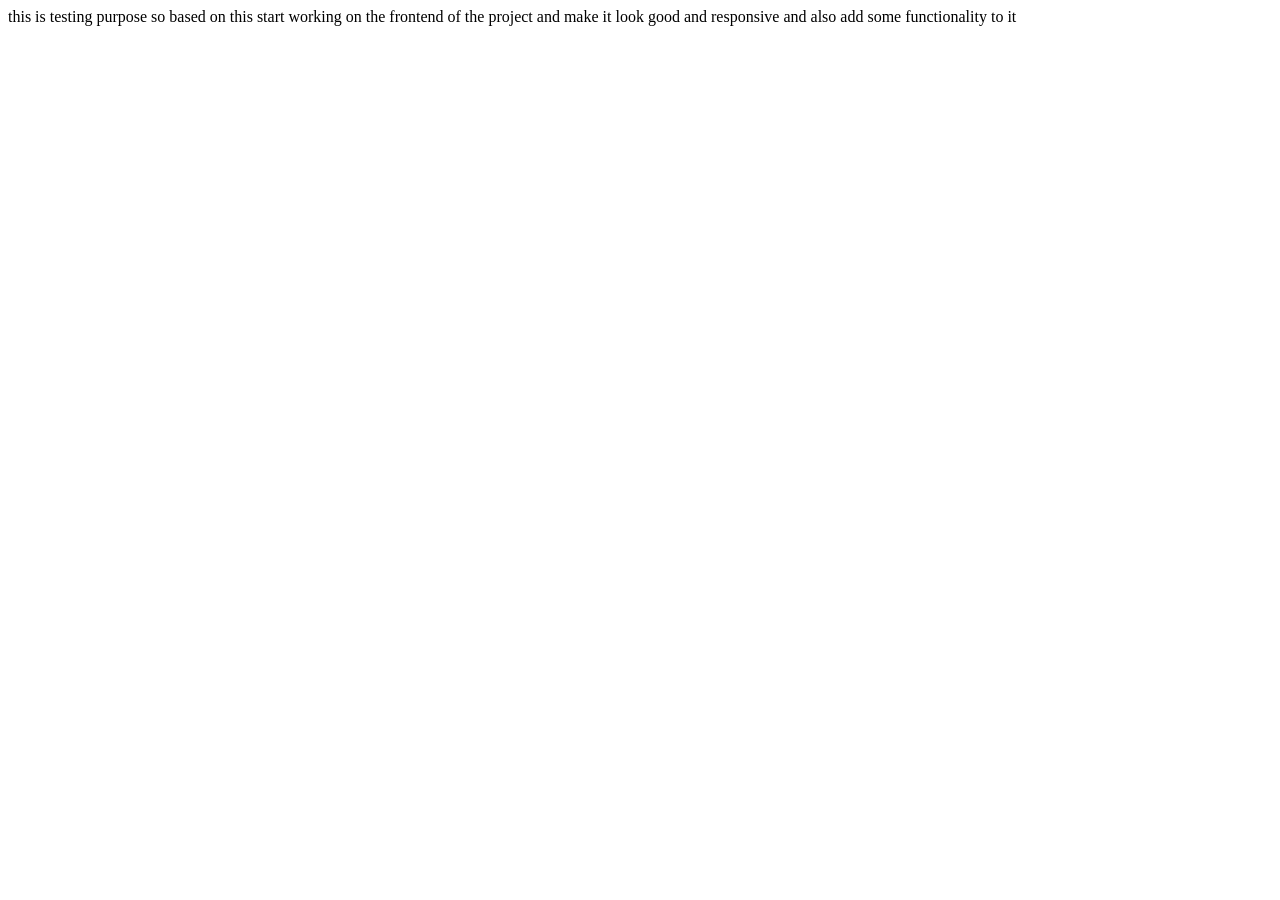
==== Reversify/frontend/index.html @ 89e6e74e "Add files via upload" ====
<!DOCTYPE html>
<html lang="en">
<head>
    <meta charset="UTF-8">
    <meta name="viewport" content="width=device-width, initial-scale=1.0">
    <title>Reversify-Your next-gen reverse marketplace</title>
</head>
<body>
    this is testing purpose so based on this start working on the frontend of the project and make it look good and responsive and also add some functionality to it
</body>
</html>
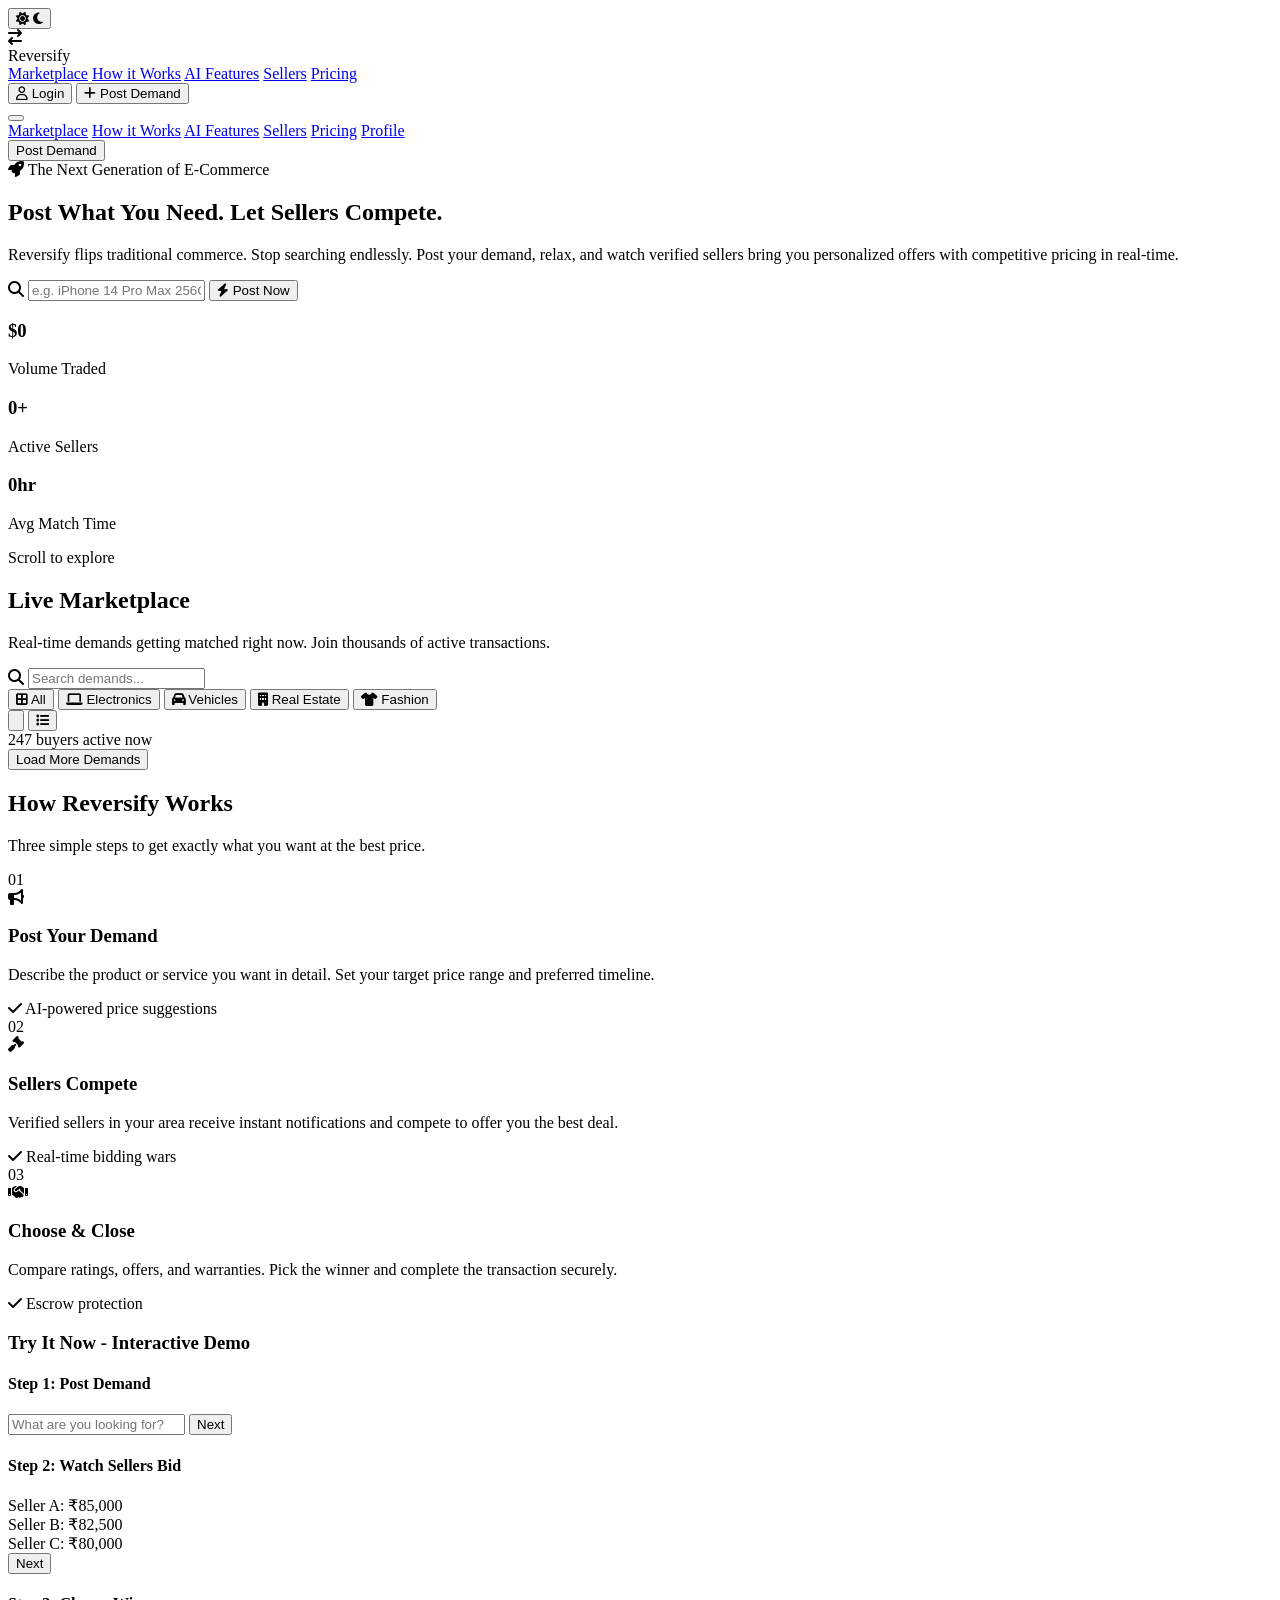
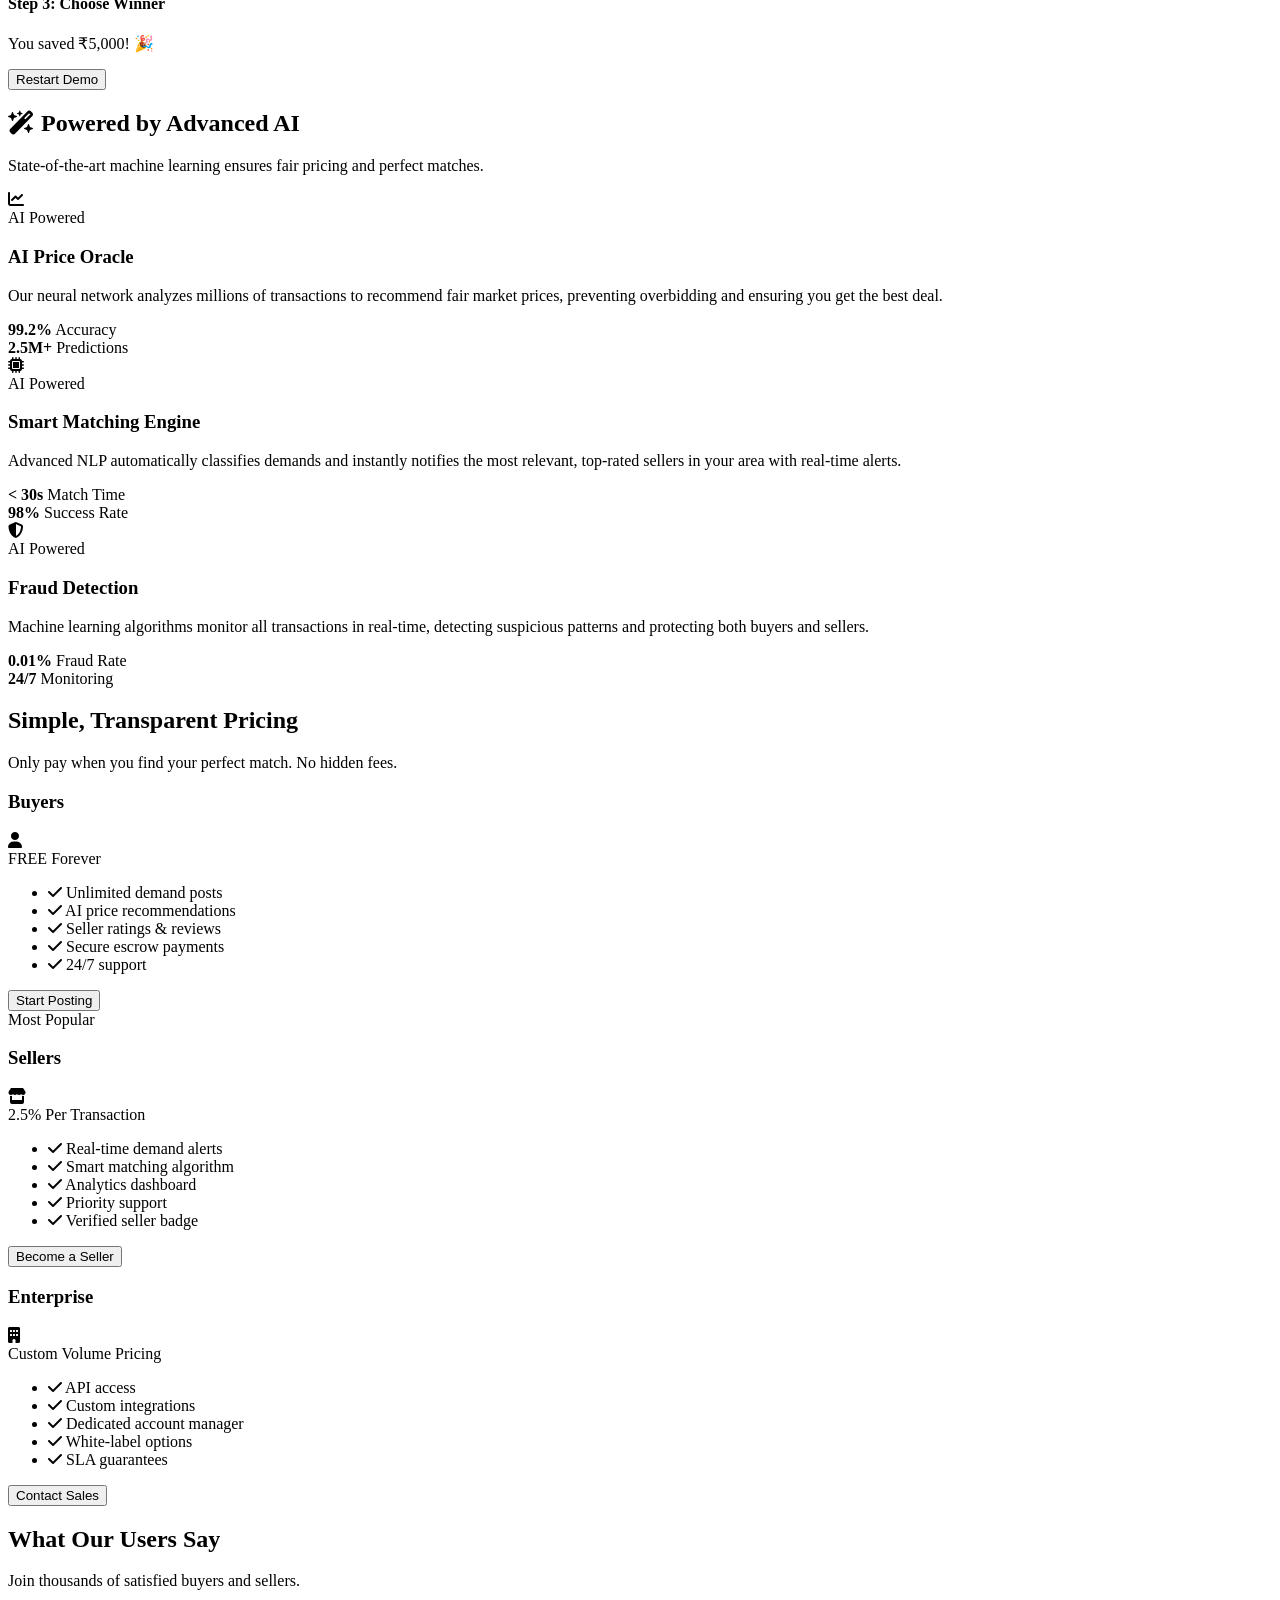
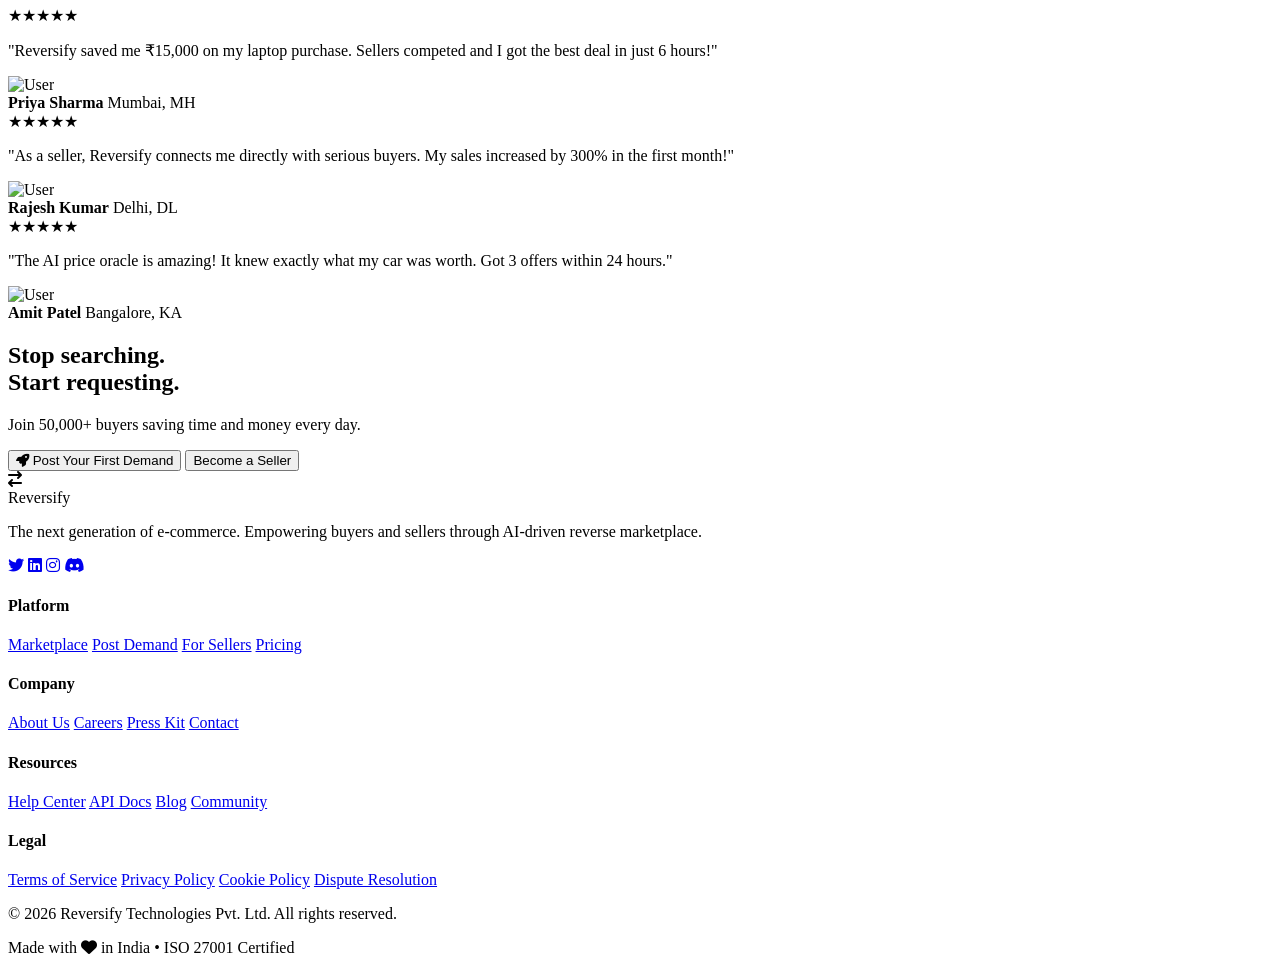
==== commit 6a462177: "Revamp index.html with new layout and features Updated the HTML structure and content for the Revers" ====
--- a/Reversify/frontend/index.html
+++ b/Reversify/frontend/index.html
@@ -3,9 +3,576 @@
 <head>
     <meta charset="UTF-8">
     <meta name="viewport" content="width=device-width, initial-scale=1.0">
-    <title>Reversify-Your next-gen reverse marketplace</title>
+    <title>Reversify | The Next Generation of E-Commerce</title>
+    <link rel="stylesheet" href="style.css">
+    
+    <!-- Distinctive Fonts -->
+    <link rel="preconnect" href="https://fonts.googleapis.com">
+    <link rel="preconnect" href="https://fonts.gstatic.com" crossorigin>
+    <link href="https://fonts.googleapis.com/css2?family=Syne:wght@400;500;600;700;800&family=DM+Sans:wght@300;400;500;600;700&display=swap" rel="stylesheet">
+    
+    <!-- FontAwesome -->
+    <link rel="stylesheet" href="https://cdnjs.cloudflare.com/ajax/libs/font-awesome/6.4.0/css/all.min.css">
+    
+    <!-- Swiper.js -->
+    <link rel="stylesheet" href="https://cdn.jsdelivr.net/npm/swiper@11/swiper-bundle.min.css">
 </head>
 <body>
-    this is testing purpose so based on this start working on the frontend of the project and make it look good and responsive and also add some functionality to it
+    <!-- Theme Toggle Floating Button -->
+    <button class="theme-toggle" id="themeToggle" aria-label="Toggle theme">
+        <i class="fa-solid fa-sun sun-icon"></i>
+        <i class="fa-solid fa-moon moon-icon"></i>
+    </button>
+
+    <!-- Animated Background -->
+    <div class="bg-orb orb-1"></div>
+    <div class="bg-orb orb-2"></div>
+    <div class="bg-orb orb-3"></div>
+    <div class="noise-overlay"></div>
+
+    <!-- NAVBAR -->
+    <header class="navbar glass">
+        <div class="logo-container">
+            <!-- Swiper Animated Logo -->
+            <div class="logo-swiper">
+                <div class="swiper">
+                    <div class="swiper-wrapper">
+                        <div class="swiper-slide">
+                            <div class="logo">
+                                <div class="logo-icon">
+                                    <i class="fa-solid fa-arrow-right-arrow-left"></i>
+                                </div>
+                                <span class="logo-text">Reversify</span>
+                            </div>
+                        </div>
+                        <div class="swiper-slide">
+                            <div class="logo">
+                                <div class="logo-icon pulse">
+                                    <i class="fa-solid fa-bolt"></i>
+                                </div>
+                                <span class="logo-text">Reversify</span>
+                            </div>
+                        </div>
+                        <div class="swiper-slide">
+                            <div class="logo">
+                                <div class="logo-icon rotate">
+                                    <i class="fa-solid fa-arrows-spin"></i>
+                                </div>
+                                <span class="logo-text">Reversify</span>
+                            </div>
+                        </div>
+                    </div>
+                </div>
+            </div>
+        </div>
+        
+        <nav class="nav-links">
+            <a href="#marketplace" class="nav-link">Marketplace</a>
+            <a href="#how-it-works" class="nav-link">How it Works</a>
+            <a href="#features" class="nav-link">AI Features</a>
+            <a href="seller-dashboard.html" class="nav-link">Sellers</a>
+            <a href="#pricing" class="nav-link">Pricing</a>
+        </nav>
+        
+        <div class="nav-actions">
+            <button class="btn btn-ghost" onclick="window.location.href='profile.html'">
+                <i class="fa-regular fa-user"></i> Login
+            </button>
+            <button class="btn btn-glow" onclick="window.location.href='post-demand.html'">
+                <i class="fa-solid fa-plus"></i> Post Demand
+            </button>
+        </div>
+
+        <!-- Mobile Menu Toggle -->
+        <button class="mobile-menu-toggle" id="mobileMenuToggle">
+            <span></span>
+            <span></span>
+            <span></span>
+        </button>
+    </header>
+
+    <!-- Mobile Menu -->
+    <div class="mobile-menu glass" id="mobileMenu">
+        <nav class="mobile-nav-links">
+            <a href="#marketplace" class="mobile-nav-link">Marketplace</a>
+            <a href="#how-it-works" class="mobile-nav-link">How it Works</a>
+            <a href="#features" class="mobile-nav-link">AI Features</a>
+            <a href="seller-dashboard.html" class="mobile-nav-link">Sellers</a>
+            <a href="#pricing" class="mobile-nav-link">Pricing</a>
+            <a href="profile.html" class="mobile-nav-link">Profile</a>
+        </nav>
+        <button class="btn btn-glow mobile-cta" onclick="window.location.href='post-demand.html'">
+            Post Demand
+        </button>
+    </div>
+
+    <!-- HERO -->
+    <section class="hero animate-on-scroll">
+        <div class="hero-badge float-animation">
+            <i class="fa-solid fa-rocket"></i> The Next Generation of E-Commerce
+        </div>
+        
+        <h1 class="hero-title">
+            <span class="title-line slide-up" style="--delay: 0.1s">Post What You Need.</span>
+            <span class="title-line gradient-text slide-up" style="--delay: 0.2s">Let Sellers Compete.</span>
+        </h1>
+        
+        <p class="hero-subtext fade-in" style="--delay: 0.3s">
+            Reversify flips traditional commerce. Stop searching endlessly. Post your demand, 
+            relax, and watch verified sellers bring you personalized offers with competitive pricing in real-time.
+        </p>
+        
+        <div class="quick-post-bar glass fade-in" style="--delay: 0.4s">
+            <i class="fa-solid fa-magnifying-glass search-icon"></i>
+            <input 
+                type="text" 
+                placeholder="e.g. iPhone 14 Pro Max 256GB, Honda City 2020..." 
+                class="quick-post-input"
+                id="quickSearchInput"
+            >
+            <button class="btn btn-primary" onclick="quickPost()">
+                <i class="fa-solid fa-bolt"></i> Post Now
+            </button>
+        </div>
+
+        <div class="hero-stats fade-in" style="--delay: 0.5s">
+            <div class="stat-item" data-count="2000000">
+                <h3 class="stat-number">$0</h3>
+                <p>Volume Traded</p>
+            </div>
+            <div class="divider"></div>
+            <div class="stat-item" data-count="15000">
+                <h3 class="stat-number">0+</h3>
+                <p>Active Sellers</p>
+            </div>
+            <div class="divider"></div>
+            <div class="stat-item" data-count="24">
+                <h3 class="stat-number">0hr</h3>
+                <p>Avg Match Time</p>
+            </div>
+        </div>
+
+        <!-- Scroll Indicator -->
+        <div class="scroll-indicator fade-in" style="--delay: 0.6s">
+            <div class="mouse">
+                <div class="wheel"></div>
+            </div>
+            <p>Scroll to explore</p>
+        </div>
+    </section>
+
+    <!-- LIVE MARKETPLACE -->
+    <section id="marketplace" class="marketplace">
+        <div class="section-header animate-on-scroll">
+            <h2>Live <span class="gradient-text">Marketplace</span></h2>
+            <p>Real-time demands getting matched right now. Join thousands of active transactions.</p>
+        </div>
+        
+        <!-- Search and Filter Bar -->
+        <div class="marketplace-controls animate-on-scroll">
+            <div class="search-bar glass">
+                <i class="fa-solid fa-magnifying-glass"></i>
+                <input type="text" placeholder="Search demands..." id="marketplaceSearch">
+            </div>
+            
+            <div class="filter-controls" id="filterControls">
+                <button class="filter-chip active" data-filter="all">
+                    <i class="fa-solid fa-border-all"></i> All
+                </button>
+                <button class="filter-chip" data-filter="Electronics">
+                    <i class="fa-solid fa-laptop"></i> Electronics
+                </button>
+                <button class="filter-chip" data-filter="Vehicles">
+                    <i class="fa-solid fa-car"></i> Vehicles
+                </button>
+                <button class="filter-chip" data-filter="Real Estate">
+                    <i class="fa-solid fa-building"></i> Real Estate
+                </button>
+                <button class="filter-chip" data-filter="Fashion">
+                    <i class="fa-solid fa-shirt"></i> Fashion
+                </button>
+            </div>
+
+            <div class="view-toggle">
+                <button class="view-btn active" data-view="grid">
+                    <i class="fa-solid fa-grid"></i>
+                </button>
+                <button class="view-btn" data-view="list">
+                    <i class="fa-solid fa-list"></i>
+                </button>
+            </div>
+        </div>
+
+        <!-- Live Activity Indicator -->
+        <div class="live-indicator animate-on-scroll">
+            <span class="pulse-dot"></span>
+            <span>247 buyers active now</span>
+        </div>
+
+        <div class="requests-grid" id="requestsGrid">
+            <!-- Cards injected via JS -->
+        </div>
+
+        <!-- Load More -->
+        <div class="load-more-container">
+            <button class="btn btn-ghost btn-large" id="loadMoreBtn">
+                Load More Demands
+            </button>
+        </div>
+    </section>
+
+    <!-- HOW IT WORKS -->
+    <section id="how-it-works" class="how">
+        <div class="section-header animate-on-scroll">
+            <h2>How Reversify Works</h2>
+            <p>Three simple steps to get exactly what you want at the best price.</p>
+        </div>
+
+        <div class="steps">
+            <div class="step glass animate-on-scroll" style="--delay: 0.1s">
+                <div class="step-number">01</div>
+                <div class="step-icon">
+                    <i class="fa-solid fa-bullhorn"></i>
+                </div>
+                <h3>Post Your Demand</h3>
+                <p>Describe the product or service you want in detail. Set your target price range and preferred timeline.</p>
+                <div class="step-feature">
+                    <i class="fa-solid fa-check"></i> AI-powered price suggestions
+                </div>
+            </div>
+
+            <div class="connection-line"></div>
+
+            <div class="step glass animate-on-scroll" style="--delay: 0.2s">
+                <div class="step-number">02</div>
+                <div class="step-icon">
+                    <i class="fa-solid fa-gavel"></i>
+                </div>
+                <h3>Sellers Compete</h3>
+                <p>Verified sellers in your area receive instant notifications and compete to offer you the best deal.</p>
+                <div class="step-feature">
+                    <i class="fa-solid fa-check"></i> Real-time bidding wars
+                </div>
+            </div>
+
+            <div class="connection-line"></div>
+
+            <div class="step glass animate-on-scroll" style="--delay: 0.3s">
+                <div class="step-number">03</div>
+                <div class="step-icon">
+                    <i class="fa-solid fa-handshake"></i>
+                </div>
+                <h3>Choose & Close</h3>
+                <p>Compare ratings, offers, and warranties. Pick the winner and complete the transaction securely.</p>
+                <div class="step-feature">
+                    <i class="fa-solid fa-check"></i> Escrow protection
+                </div>
+            </div>
+        </div>
+
+        <!-- Interactive Demo -->
+        <div class="demo-container animate-on-scroll">
+            <h3>Try It Now - Interactive Demo</h3>
+            <div class="demo-box glass">
+                <div class="demo-step active" id="demoStep1">
+                    <h4>Step 1: Post Demand</h4>
+                    <input type="text" placeholder="What are you looking for?" class="demo-input">
+                    <button class="btn btn-primary" onclick="nextDemoStep(2)">Next</button>
+                </div>
+                <div class="demo-step" id="demoStep2">
+                    <h4>Step 2: Watch Sellers Bid</h4>
+                    <div class="demo-bids">
+                        <div class="demo-bid">Seller A: ₹85,000</div>
+                        <div class="demo-bid">Seller B: ₹82,500</div>
+                        <div class="demo-bid">Seller C: ₹80,000</div>
+                    </div>
+                    <button class="btn btn-primary" onclick="nextDemoStep(3)">Next</button>
+                </div>
+                <div class="demo-step" id="demoStep3">
+                    <h4>Step 3: Choose Winner</h4>
+                    <p>You saved ₹5,000! 🎉</p>
+                    <button class="btn btn-glow" onclick="nextDemoStep(1)">Restart Demo</button>
+                </div>
+            </div>
+        </div>
+    </section>
+
+    <!-- AI FEATURES -->
+    <section id="features" class="ai">
+        <div class="section-header animate-on-scroll">
+            <h2>
+                <i class="fa-solid fa-wand-magic-sparkles sparkle"></i> 
+                Powered by Advanced AI
+            </h2>
+            <p>State-of-the-art machine learning ensures fair pricing and perfect matches.</p>
+        </div>
+
+        <div class="ai-grid">
+            <div class="ai-card glass animate-on-scroll" style="--delay: 0.1s">
+                <div class="ai-card-header">
+                    <div class="ai-card-icon">
+                        <i class="fa-solid fa-chart-line"></i>
+                    </div>
+                    <span class="ai-badge">AI Powered</span>
+                </div>
+                <h3>AI Price Oracle</h3>
+                <p>Our neural network analyzes millions of transactions to recommend fair market prices, preventing overbidding and ensuring you get the best deal.</p>
+                <div class="ai-stats">
+                    <div class="ai-stat">
+                        <strong>99.2%</strong>
+                        <span>Accuracy</span>
+                    </div>
+                    <div class="ai-stat">
+                        <strong>2.5M+</strong>
+                        <span>Predictions</span>
+                    </div>
+                </div>
+            </div>
+
+            <div class="ai-card glass animate-on-scroll" style="--delay: 0.2s">
+                <div class="ai-card-header">
+                    <div class="ai-card-icon">
+                        <i class="fa-solid fa-microchip"></i>
+                    </div>
+                    <span class="ai-badge">AI Powered</span>
+                </div>
+                <h3>Smart Matching Engine</h3>
+                <p>Advanced NLP automatically classifies demands and instantly notifies the most relevant, top-rated sellers in your area with real-time alerts.</p>
+                <div class="ai-stats">
+                    <div class="ai-stat">
+                        <strong>&lt; 30s</strong>
+                        <span>Match Time</span>
+                    </div>
+                    <div class="ai-stat">
+                        <strong>98%</strong>
+                        <span>Success Rate</span>
+                    </div>
+                </div>
+            </div>
+
+            <div class="ai-card glass animate-on-scroll" style="--delay: 0.3s">
+                <div class="ai-card-header">
+                    <div class="ai-card-icon">
+                        <i class="fa-solid fa-shield-halved"></i>
+                    </div>
+                    <span class="ai-badge">AI Powered</span>
+                </div>
+                <h3>Fraud Detection</h3>
+                <p>Machine learning algorithms monitor all transactions in real-time, detecting suspicious patterns and protecting both buyers and sellers.</p>
+                <div class="ai-stats">
+                    <div class="ai-stat">
+                        <strong>0.01%</strong>
+                        <span>Fraud Rate</span>
+                    </div>
+                    <div class="ai-stat">
+                        <strong>24/7</strong>
+                        <span>Monitoring</span>
+                    </div>
+                </div>
+            </div>
+        </div>
+    </section>
+
+    <!-- PRICING SECTION -->
+    <section id="pricing" class="pricing">
+        <div class="section-header animate-on-scroll">
+            <h2>Simple, Transparent Pricing</h2>
+            <p>Only pay when you find your perfect match. No hidden fees.</p>
+        </div>
+
+        <div class="pricing-grid">
+            <div class="pricing-card glass animate-on-scroll" style="--delay: 0.1s">
+                <div class="pricing-header">
+                    <h3>Buyers</h3>
+                    <div class="pricing-icon">
+                        <i class="fa-solid fa-user"></i>
+                    </div>
+                </div>
+                <div class="price">
+                    <span class="amount">FREE</span>
+                    <span class="period">Forever</span>
+                </div>
+                <ul class="pricing-features">
+                    <li><i class="fa-solid fa-check"></i> Unlimited demand posts</li>
+                    <li><i class="fa-solid fa-check"></i> AI price recommendations</li>
+                    <li><i class="fa-solid fa-check"></i> Seller ratings & reviews</li>
+                    <li><i class="fa-solid fa-check"></i> Secure escrow payments</li>
+                    <li><i class="fa-solid fa-check"></i> 24/7 support</li>
+                </ul>
+                <button class="btn btn-primary btn-large">Start Posting</button>
+            </div>
+
+            <div class="pricing-card glass featured animate-on-scroll" style="--delay: 0.2s">
+                <div class="popular-badge">Most Popular</div>
+                <div class="pricing-header">
+                    <h3>Sellers</h3>
+                    <div class="pricing-icon">
+                        <i class="fa-solid fa-store"></i>
+                    </div>
+                </div>
+                <div class="price">
+                    <span class="amount">2.5%</span>
+                    <span class="period">Per Transaction</span>
+                </div>
+                <ul class="pricing-features">
+                    <li><i class="fa-solid fa-check"></i> Real-time demand alerts</li>
+                    <li><i class="fa-solid fa-check"></i> Smart matching algorithm</li>
+                    <li><i class="fa-solid fa-check"></i> Analytics dashboard</li>
+                    <li><i class="fa-solid fa-check"></i> Priority support</li>
+                    <li><i class="fa-solid fa-check"></i> Verified seller badge</li>
+                </ul>
+                <button class="btn btn-glow btn-large">Become a Seller</button>
+            </div>
+
+            <div class="pricing-card glass animate-on-scroll" style="--delay: 0.3s">
+                <div class="pricing-header">
+                    <h3>Enterprise</h3>
+                    <div class="pricing-icon">
+                        <i class="fa-solid fa-building"></i>
+                    </div>
+                </div>
+                <div class="price">
+                    <span class="amount">Custom</span>
+                    <span class="period">Volume Pricing</span>
+                </div>
+                <ul class="pricing-features">
+                    <li><i class="fa-solid fa-check"></i> API access</li>
+                    <li><i class="fa-solid fa-check"></i> Custom integrations</li>
+                    <li><i class="fa-solid fa-check"></i> Dedicated account manager</li>
+                    <li><i class="fa-solid fa-check"></i> White-label options</li>
+                    <li><i class="fa-solid fa-check"></i> SLA guarantees</li>
+                </ul>
+                <button class="btn btn-ghost btn-large">Contact Sales</button>
+            </div>
+        </div>
+    </section>
+
+    <!-- TESTIMONIALS -->
+    <section class="testimonials">
+        <div class="section-header animate-on-scroll">
+            <h2>What Our Users Say</h2>
+            <p>Join thousands of satisfied buyers and sellers.</p>
+        </div>
+
+        <div class="testimonials-grid">
+            <div class="testimonial-card glass animate-on-scroll" style="--delay: 0.1s">
+                <div class="stars">★★★★★</div>
+                <p>"Reversify saved me ₹15,000 on my laptop purchase. Sellers competed and I got the best deal in just 6 hours!"</p>
+                <div class="testimonial-author">
+                    <img src="https://i.pravatar.cc/100?img=1" alt="User">
+                    <div>
+                        <strong>Priya Sharma</strong>
+                        <span>Mumbai, MH</span>
+                    </div>
+                </div>
+            </div>
+
+            <div class="testimonial-card glass animate-on-scroll" style="--delay: 0.2s">
+                <div class="stars">★★★★★</div>
+                <p>"As a seller, Reversify connects me directly with serious buyers. My sales increased by 300% in the first month!"</p>
+                <div class="testimonial-author">
+                    <img src="https://i.pravatar.cc/100?img=4" alt="User">
+                    <div>
+                        <strong>Rajesh Kumar</strong>
+                        <span>Delhi, DL</span>
+                    </div>
+                </div>
+            </div>
+
+            <div class="testimonial-card glass animate-on-scroll" style="--delay: 0.3s">
+                <div class="stars">★★★★★</div>
+                <p>"The AI price oracle is amazing! It knew exactly what my car was worth. Got 3 offers within 24 hours."</p>
+                <div class="testimonial-author">
+                    <img src="https://i.pravatar.cc/100?img=7" alt="User">
+                    <div>
+                        <strong>Amit Patel</strong>
+                        <span>Bangalore, KA</span>
+                    </div>
+                </div>
+            </div>
+        </div>
+    </section>
+
+    <!-- CTA -->
+    <section class="cta animate-on-scroll">
+        <div class="cta-content glass">
+            <h2>Stop searching.<br>Start requesting.</h2>
+            <p>Join 50,000+ buyers saving time and money every day.</p>
+            <div class="cta-buttons">
+                <button class="btn btn-glow btn-large" onclick="window.location.href='post-demand.html'">
+                    <i class="fa-solid fa-rocket"></i> Post Your First Demand
+                </button>
+                <button class="btn btn-ghost btn-large" onclick="window.location.href='seller-dashboard.html'">
+                    Become a Seller
+                </button>
+            </div>
+        </div>
+    </section>
+
+    <!-- FOOTER -->
+    <footer>
+        <div class="footer-content">
+            <div class="footer-brand">
+                <div class="logo">
+                    <div class="logo-icon">
+                        <i class="fa-solid fa-arrow-right-arrow-left"></i>
+                    </div>
+                    <span>Reversify</span>
+                </div>
+                <p>The next generation of e-commerce. Empowering buyers and sellers through AI-driven reverse marketplace.</p>
+                <div class="social-links">
+                    <a href="#" aria-label="Twitter"><i class="fa-brands fa-twitter"></i></a>
+                    <a href="#" aria-label="LinkedIn"><i class="fa-brands fa-linkedin"></i></a>
+                    <a href="#" aria-label="Instagram"><i class="fa-brands fa-instagram"></i></a>
+                    <a href="#" aria-label="Discord"><i class="fa-brands fa-discord"></i></a>
+                </div>
+            </div>
+            
+            <div class="footer-links">
+                <div class="link-group">
+                    <h4>Platform</h4>
+                    <a href="#marketplace">Marketplace</a>
+                    <a href="post-demand.html">Post Demand</a>
+                    <a href="seller-dashboard.html">For Sellers</a>
+                    <a href="#pricing">Pricing</a>
+                </div>
+                <div class="link-group">
+                    <h4>Company</h4>
+                    <a href="#">About Us</a>
+                    <a href="#">Careers</a>
+                    <a href="#">Press Kit</a>
+                    <a href="#">Contact</a>
+                </div>
+                <div class="link-group">
+                    <h4>Resources</h4>
+                    <a href="#">Help Center</a>
+                    <a href="#">API Docs</a>
+                    <a href="#">Blog</a>
+                    <a href="#">Community</a>
+                </div>
+                <div class="link-group">
+                    <h4>Legal</h4>
+                    <a href="#">Terms of Service</a>
+                    <a href="#">Privacy Policy</a>
+                    <a href="#">Cookie Policy</a>
+                    <a href="#">Dispute Resolution</a>
+                </div>
+            </div>
+        </div>
+        
+        <div class="footer-bottom">
+            <p>© 2026 Reversify Technologies Pvt. Ltd. All rights reserved.</p>
+            <div class="footer-meta">
+                <span>Made with <i class="fa-solid fa-heart"></i> in India</span>
+                <span>•</span>
+                <span>ISO 27001 Certified</span>
+            </div>
+        </div>
+    </footer>
+
+    <!-- Swiper JS -->
+    <script src="https://cdn.jsdelivr.net/npm/swiper@11/swiper-bundle.min.js"></script>
+    <!-- Main Script -->
+    <script src="script.js"></script>
 </body>
-</html>+</html>
